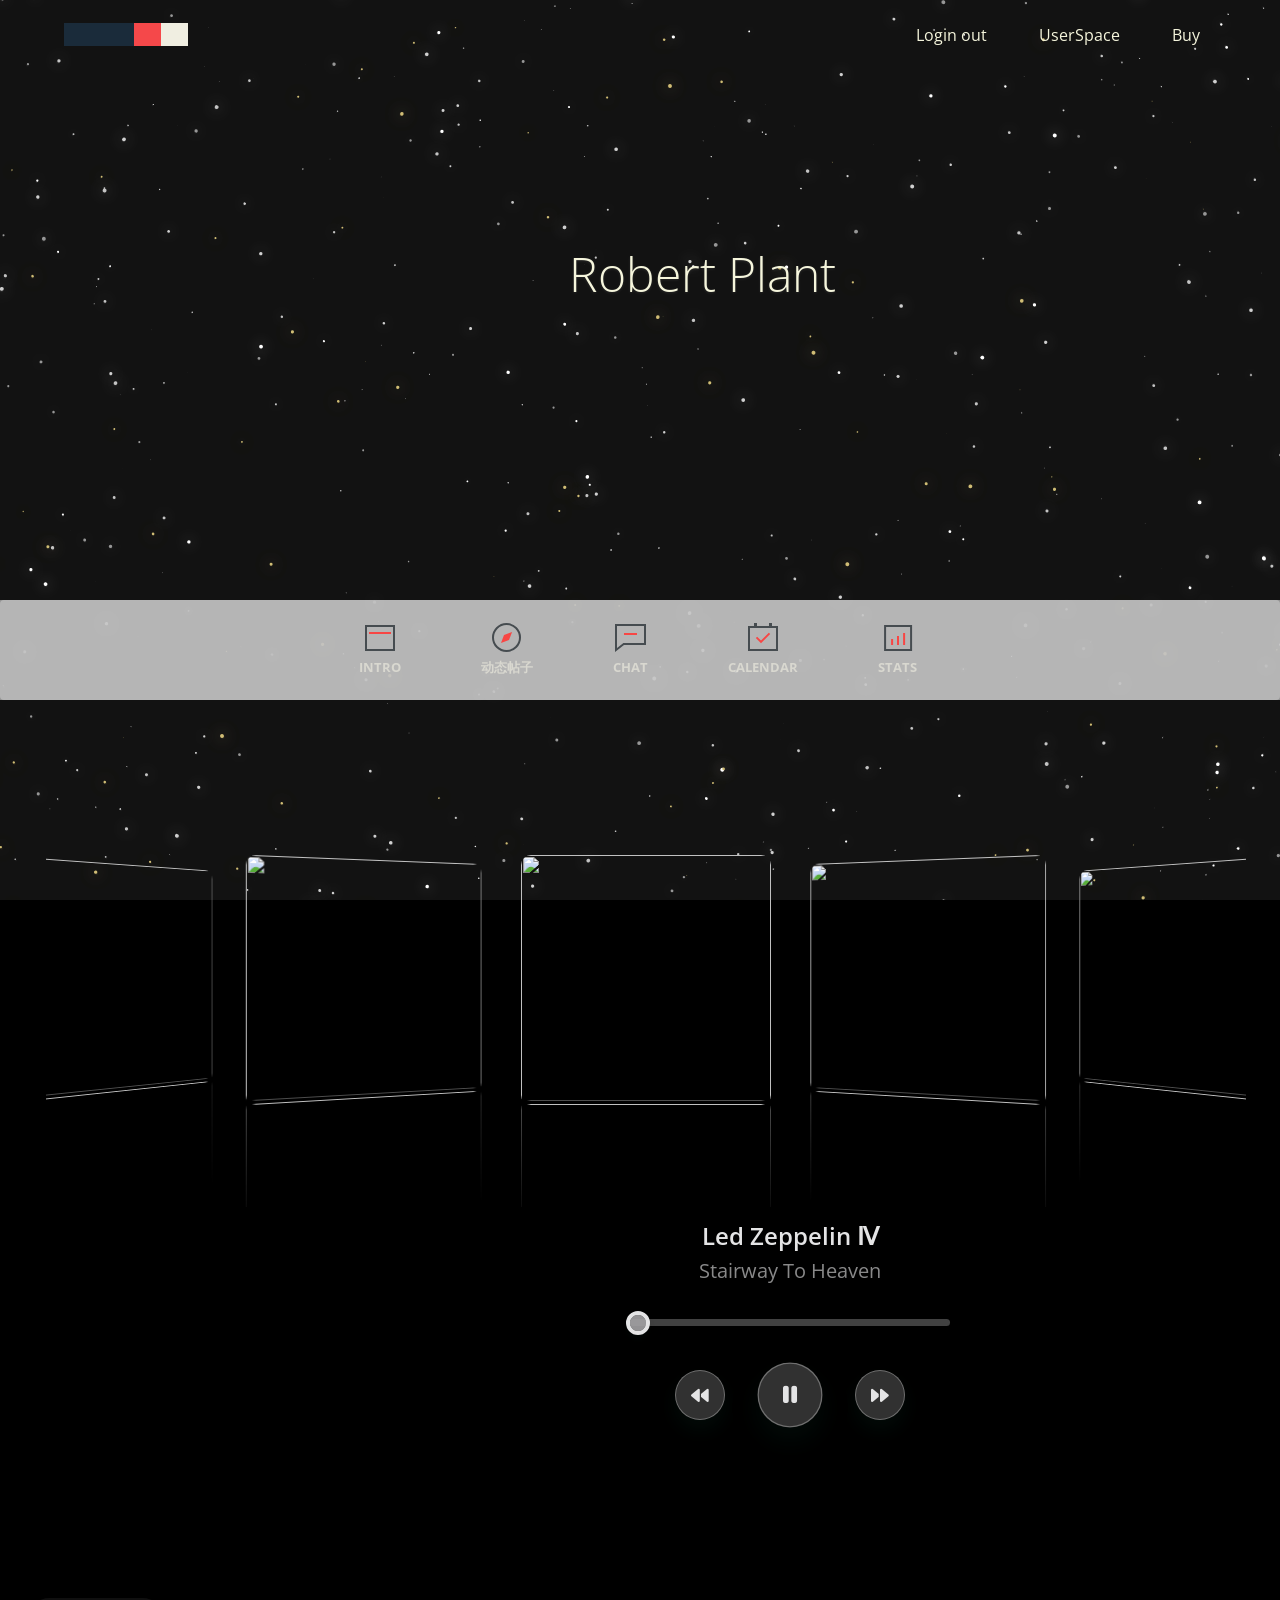
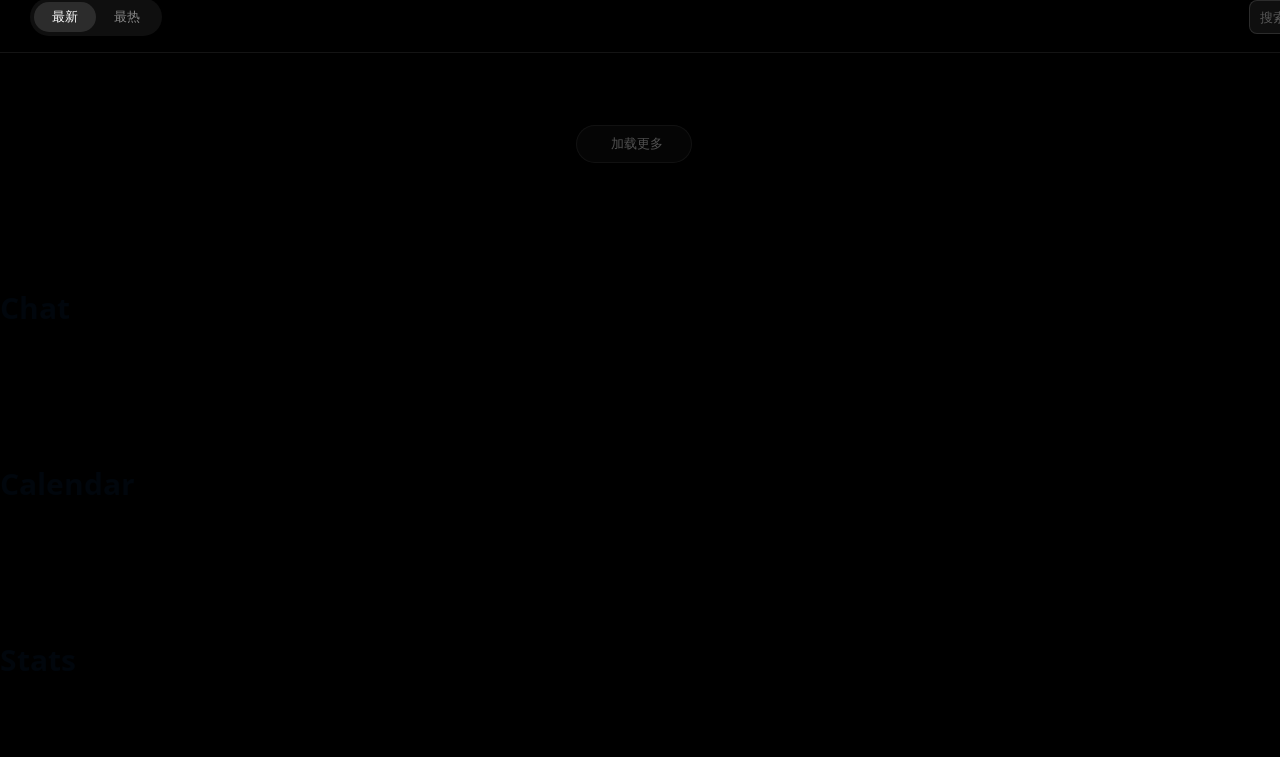
==== index.html @ 61edb46d "first commit" ====
<!doctype html>
<html lang="en" class="no-js">
<head>
	<meta charset="UTF-8">
	<meta name="viewport" content="width=device-width, initial-scale=1">
	<!-- 引入 layui.css -->
<link href="//unpkg.com/layui@2.7.6/dist/css/layui.css" rel="stylesheet">
<!-- ✨ Font Awesome 图标库 -->
<link rel="stylesheet" href="https://cdnjs.cloudflare.com/ajax/libs/font-awesome/6.4.0/css/all.min.css">

<!-- ✨ Swiper JS 库（关键） -->
<link rel="stylesheet" href="https://cdn.jsdelivr.net/npm/swiper@11/swiper-bundle.min.css">
<script src="https://cdn.jsdelivr.net/npm/swiper@11/swiper-bundle.min.js"></script>

<!-- ✨ Ionicons 库（关键） -->
<script type="module" src="https://unpkg.com/ionicons@7/dist/ionicons/ionicons.esm.js"></script>
<script nomodule src="https://unpkg.com/ionicons@7/dist/ionicons/ionicons.js"></script>
		<script src="https://cdn.jsdelivr.net/npm/jquery@3.7.1/dist/jquery.min.js"></script>
		<link href="https://fonts.googleapis.com/css2?family=Anton&display=swap" rel="stylesheet">
		<script src="https://cdn.jsdelivr.net/npm/axios/dist/axios.min.js"></script>
		<link href='http://fonts.googleapis.com/css?family=Open+Sans:400,300,700' rel='stylesheet' type='text/css'>
		<link rel="stylesheet" href="css/newindex.css" />
		
		<link rel="stylesheet" href="css/index2.css" />
		<!-- <link rel="stylesheet" href="./css/button.css" /> -->
		<!-- <link rel="stylesheet" href="css/card.css" /> -->
	<link rel="stylesheet" href="css/reset.css"> <!-- CSS reset -->
	<link rel="stylesheet" href="css/style.css"> <!-- Resource style -->
	<script src="js/modernizr.js"></script> <!-- Modernizr -->
  	<link rel="stylesheet" href="css/backgroud.css" />
	
	<title>Secondary Fixed Navigation</title>
</head>
<body>
	<header class="cd-header">
		<div id="cd-logo"><a href="#0"><img src="img/cd-logo.svg" alt="Logo"></a></div>
		<nav class="cd-primary-nav">
			<ul>
				<!-- inser more links here -->
				<li><a href="#"><span onclick="doLogout()">Login out</span></a></li>
				<li><a href="./IndividulSpace.html" target="_blank">UserSpace</a></li>
				<li><a href="#0">Buy</a></li>
			</ul>
		</nav> <!-- cd-primary-nav -->
	</header>
	<section id="cd-intro">
<!-- 	  <video 
	    autoplay 
	    loop 
	    muted 
	    playsinline
	    style="position:absolute; top:0; left:0; width:100%; height:100%; object-fit:cover;">
	    <source src="./img/video.mp4" type="video/mp4">
	  </video> -->
	  <div id="cd-intro-tagline">
	    <h1>Robert Plant</h1>
	  </div>
	</section>
	<div class="cd-secondary-nav">
		<a href="#0" class="cd-secondary-nav-trigger">Menu<span></span></a> <!-- button visible on small devices -->
		<nav>
			<ul>
				<li>
					<a href="#cd-placeholder-1">
						<b>Intro</b>
						<span></span><!-- icon -->
					</a>
				</li>
				<li>
					<a href="#feed">
						<b>动态帖子</b>
						<span onclick="scrollToSection('feed')"></span><!-- icon -->
					</a>
				</li>
				<li>
					<a href="#cd-placeholder-3">
						<b>Chat</b>
						<span></span><!-- icon -->
					</a>
				</li>
				<li>
					<a href="#cd-placeholder-4">
						<b>Calendar</b>
						<span></span><!-- icon -->
					</a>
				</li>
				<li>
					<a href="#cd-placeholder-5">
						<b>Stats</b>
						<span></span><!-- icon -->
					</a>
				</li>
			</ul>
		</nav>
	</div> <!-- .cd-secondary-nav -->
	<main class="cd-main-content">
<!-- 这是第二个页面的 intro 部分的替换代码 -->
<!-- 替换掉原来的 id="cd-placeholder-1" 的整个 section -->

<section id="cd-placeholder-1" class="cd-section cd-container" style="padding-top: 5px;">
    <!-- ✨ Swiper 音乐播放器替1换原来的 3D 轮播 -->
    <div class="album-cover" style="width: 100%; max-width: 900px; margin: 0 auto;">
        <div class="swiper">
            <div class="swiper-wrapper">
                <div class="swiper-slide">
                    <img src="https://i.pinimg.com/1200x/bd/04/4a/bd044a2bfe30fdae2ee247eb610ee7fc.jpg" />
                    <div class="overlay">
                        <a href="https://www.youtube.com/watch?v=aatr_2MstrI&ab_channel=CleanBandit" target="_blank">
                            <ion-icon name="logo-youtube"></ion-icon>
                        </a>
                    </div>
                </div>
                <div class="swiper-slide">
                    <img src="https://i.pinimg.com/736x/39/7d/5f/397d5f0e73671972cc1ba826bbcb0951.jpg" />
                    <div class="overlay">
                        <a href="https://www.youtube.com/watch?v=qEnfeG8uBRY&ab_channel=AliciaKeys-Topic" target="_blank">
                            <ion-icon name="logo-youtube"></ion-icon>
                        </a>
                    </div>
                </div>
                <div class="swiper-slide">
                    <img src="https://i.pinimg.com/1200x/e3/f9/6a/e3f96ae89937f8302b4157189c29869c.jpg" />
                    <div class="overlay">
                        <a href="https://www.youtube.com/watch?v=LgsaD-vNJ9M" target="_blank">
                            <ion-icon name="logo-youtube"></ion-icon>
                        </a>
                    </div>
                </div>
                <div class="swiper-slide">
                    <img src="https://i.pinimg.com/736x/5f/5f/45/5f5f45f7be4f8486ab60ab002c14325c.jpg" />
                    <div class="overlay">
                        <a href="https://www.youtube.com/watch?v=a5uQMwRMHcs&ab_channel=DaftPunkVEVO" target="_blank">
                            <ion-icon name="logo-youtube"></ion-icon>
                        </a>
                    </div>
                </div>
                <div class="swiper-slide">
                    <img src="https://i.pinimg.com/736x/6d/f1/73/6df173e9adc369f7bd8793ea42a1d3d1.jpg" />
                    <div class="overlay">
                        <a href="https://www.youtube.com/watch?v=H5v3kku4y6Q&ab_channel=HarryStylesVEVO" target="_blank">
                            <ion-icon name="logo-youtube"></ion-icon>
                        </a>
                    </div>
                </div>
                <div class="swiper-slide">
                    <img src="https://i.pinimg.com/736x/e2/64/6e/e2646ec8c16179e3e98889ac340ce8e6.jpg" />
                    <div class="overlay">
                        <a href="https://www.youtube.com/watch?v=9HDEHj2yzew&ab_channel=DuaLipa" target="_blank">
                            <ion-icon name="logo-youtube"></ion-icon>
                        </a>
                    </div>
                </div>
                <div class="swiper-slide">
                    <img src="https://i.pinimg.com/1200x/f8/32/c4/f832c47e38da26bfdaaedd245af47684.jpg" />
                    <div class="overlay">
                        <a href="https://www.youtube.com/watch?v=tCXGJQYZ9JA&ab_channel=TaylorSwiftVEVO" target="_blank">
                            <ion-icon name="logo-youtube"></ion-icon>
                        </a>
                    </div>
                </div>
				<div class="swiper-slide">
				    <img src="https://i.pinimg.com/736x/50/88/e4/5088e42e440f94091fbf8a6433a9eaba.jpg" />
				    <div class="overlay">
				        <a href="https://www.youtube.com/watch?v=tCXGJQYZ9JA&ab_channel=TaylorSwiftVEVO" target="_blank">
				            <ion-icon name="logo-youtube"></ion-icon>
				        </a>
				    </div>
				</div>
            </div>
        </div>
    </div>

    <!-- ✨ 音乐播放器 -->
    <div class="music-player">
        <h1>Title</h1>
        <p>Song Name</p>
        <audio id="song">
            <source src="song-list/Luke-Bergs-Gold.mp3" type="audio/mpeg" />
        </audio>
        <input type="range" value="0" id="progress" />
        <div class="controls">
            <button class="backward">
                <i class="fa-solid fa-backward"></i>
            </button>
            <button class="play-pause-btn">
                <i class="fa-solid fa-play" id="controlIcon"></i>
            </button>
            <button class="forward">
                <i class="fa-solid fa-forward"></i>
            </button>
        </div>
    </div>
</section>
		<section id="feed" class="cd-section cd-container" >		
		<!-- ===== 在 #feed section 内部替换原有结构 ===== -->
		
		<!-- 工具栏 -->
		<div class="feed-toolbar">
		
		  <!-- 排序切换 -->
		  <div class="feed-sort">
		    <div class="feed-sort-indicator" id="feedIndicator"></div>
		    <button class="feed-sort-btn active" id="latestBtn">最新</button>
		    <button class="feed-sort-btn" id="hotBtn">最热</button>
		  </div>
		
		  <!-- 搜索区 -->
		  <div class="feed-search">
		    <input type="text" id="searchInput" placeholder="搜索标题…" style="width:160px;">
		    <select id="typeSelect" onchange="searchFiles()">
		      <option value="">全部类型</option>
		      <option value="image">图片</option>
		      <option value="video">视频</option>
		      <option value="document">文档</option>
		    </select>
		    <button class="feed-search-btn" onclick="searchFiles()">
		      <i class="layui-icon layui-icon-search"></i> 搜索
		    </button>
		  </div>
		
		</div>
		
		<!-- 瀑布流卡片区 -->
		<div id="fileGrid"></div>
		
		<!-- 分页 -->
	<div class="load-more-wrap">
	  <button class="load-more-btn" id="loadMoreBtn" onclick="loadMore()">
	    <i class="layui-icon layui-icon-addition"></i> 加载更多
	  </button>
	  <div class="no-more" id="noMoreText" style="display:none;">已无更多内容</div>
	</div>
	 
	<!-- 返回顶部 -->
	<button id="backToTop" title="返回顶部">
	  <i class="layui-icon layui-icon-up"></i>
	</button>
		</section>
 <!-- #cd-placeholder-2 -->
		<section id="cd-placeholder-3" class="cd-section cd-container">
			<h2>Chat</h2>
		</section> <!-- #cd-placeholder-3 -->

		<section id="cd-placeholder-4" class="cd-section cd-container">
			<h2>Calendar</h2>
		</section> <!-- #cd-placeholder-4 -->

		<section id="cd-placeholder-5" class="cd-section cd-container">
			<h2>Stats</h2>
		</section> <!-- #cd-placeholder-5 -->
	</main> <!-- .cd-main-content -->
	<canvas></canvas>
	<script src="js/background.js"></script>

	<script src="js/newindex.js"></script>
<script src="js/jquery-2.1.1.js"></script>
<script src="js/main.js"></script> <!-- Resource jQuery -->
<script>
(function () {
    const params = new URLSearchParams(window.location.search);
    const token = params.get("token");
    const username = params.get("username");
	const userId = params.get("userId");
    if (token) {
        const user = {
			userId:Number(userId),
            token: token,
            userName: username
        };

        localStorage.setItem("loggedInUser", JSON.stringify(user));

        // 清除 URL 参数（防止刷新重复登录）
        window.history.replaceState({}, document.title, window.location.pathname);

        console.log("GitHub 登录成功", user);
    }
})();

/* ========= 登录态校验 ========= */
const loggedInUser = JSON.parse(localStorage.getItem("loggedInUser"));
function doLogout() {
    if (!confirm('确定要退出登录吗？')) return;
    
    axios.delete('https://robbie-3fob.onrender.com/robert/LoginOut', {
        headers: { 
            Authorization: loggedInUser.token
        }
    }).then(() => {
        localStorage.removeItem('loggedInUser');
        location.href = 'login.html';
    }).catch(err => {
        console.error('登出失败:', err);
        showToast('登出失败');
    });
}

</script>
<script src="js/index2.js"></script>
</body>
</html>
---- css/newindex.css ----
/* ========== Swiper 音乐播放器 CSS ========== */
/* 添加到你的 CSS 文件中 */

.album-cover {
    width: 100%;
    margin: 0 auto;
	position: relative;
	left: -5rem
	
}

.swiper {
	/* overflow:visible; */
    width: 75rem;
    padding: 150px 0 100px;
}

.swiper-wrapper {
    width: auto;  /* ✨ 自动计算宽度 */
}

.swiper-slide {
    position: relative;
    max-width: 250px;
    aspect-ratio: 1/1;
    border-radius: 10px;
}

.swiper-slide img {
    object-fit: cover;
    width: 100%;
    height: 100%;
    border-radius: inherit;
    -webkit-box-reflect: below -5px linear-gradient(transparent, transparent, rgba(0, 0, 0, 0.4));
    pointer-events: none;
    user-select: none;
}

.swiper-slide-active .overlay {
    display: flex;
    align-items: center;
    justify-content: center;
    position: absolute;
    inset: 0;
    width: 100%;
    height: 100%;
    background-color: rgba(28, 22, 37, 0.6);
    border-radius: inherit;
    opacity: 0;
    transition: all 0.4s linear;
}

.swiper-slide:hover .overlay {
    opacity: 1;
}

.swiper-slide .overlay ion-icon {
    opacity: 0;
}

.swiper-slide-active:hover .overlay ion-icon {
    font-size: 4rem;
    color: #eb0b0b;
    opacity: 1;
    cursor: pointer;
}

/* Music Player */
.music-player {
    display: flex;
    flex-direction: column;
    justify-content: center;
    align-items: center;
    color: rgba(228, 228, 229, 1);
    width: 380px;
    padding: 10px 30px;
    border-radius: 20px;
    margin: 0 600px;
}

.music-player h1 {
    font-size: 1.5rem;
    font-weight: 600;
    line-height: 1.6;
}

.music-player p {
    font-size: 1rem;
    font-weight: 400;
    opacity: 0.6;
}

/* Music Player Progress */
#progress {
    appearance: none;
    -webkit-appearance: none;
    width: 100%;
    height: 7px;
    background: rgba(163, 162, 164, 0.4);
    border-radius: 4px;
    margin: 32px 0 24px;
    cursor: pointer;
}

#progress::-webkit-slider-thumb {
    appearance: none;
    -webkit-appearance: none;
    background: rgba(163, 162, 164, 0.9);
    width: 16px;
    aspect-ratio: 1/1;
    border-radius: 50%;
    outline: 4px solid rgba(228, 228, 229, 1);
    box-shadow: 0 6px 10px rgba(5, 36, 28, 0.3);
}

#progress::-moz-range-thumb {
    background: rgba(163, 162, 164, 0.9);
    width: 16px;
    aspect-ratio: 1/1;
    border-radius: 50%;
    outline: 4px solid rgba(228, 228, 229, 1);
    box-shadow: 0 6px 10px rgba(5, 36, 28, 0.3);
    border: none;
}

/* Music Player Controls */
.controls {
    display: flex;
    justify-content: center;
    align-items: center;
}

.controls button {
    display: flex;
    align-items: center;
    justify-content: center;
    width: 50px;
    aspect-ratio: 1/1;
    margin: 20px;
    background: rgba(163, 162, 164, 0.3);
    color: rgba(228, 228, 229, 1);
    border-radius: 50%;
    border: 1px solid rgba(255, 255, 255, 0.3);
    outline: 0;
    font-size: 1.1rem;
    box-shadow: 0 10px 20px rgba(5, 36, 28, 0.3);
    cursor: pointer;
    transition: all 0.3s linear;
}

.controls button:is(:hover, :focus-visible) {
    transform: scale(0.96);
}

.controls button:nth-child(2) {
    transform: scale(1.3);
}

.controls button:nth-child(2):is(:hover, :focus-visible) {
    transform: scale(1.25);
}
---- css/index2.css ----
/* ========== 容器 ========== */
#fileGrid {
  display: flex !important;
  align-items: flex-start;
  gap: 20px;
  padding: 20px;
  padding-left:30px;
  width: 110%;
  box-sizing: border-box;
}
.masonry-col {
  flex: 1;
  display: flex;
  flex-direction: column;
  gap: 12px;
  min-width: 0;
}

/* ========== 卡片 ========== */
.feed-card {
  break-inside: avoid;
  width: 100% !important;
  max-width: 100% !important;
  height: auto !important;

  margin-bottom: 12px;
  border-radius: 10px;
  overflow: hidden;
  background: rgba(255,255,255,0.04);
  border: 0.5px solid rgba(255,255,255,0.08);
  position: relative;
  cursor: pointer;
  transition: transform 0.25s cubic-bezier(.2,.8,.2,1), border-color 0.2s;
  animation: cardRise 0.4s ease both;
  box-sizing: border-box;
}
.feed-card:hover {
  transform: translateY(-3px);
  border-color: rgba(255,255,255,0.2);
}
@keyframes cardRise {
  from { opacity: 0; transform: translateY(12px); }
  to   { opacity: 1; transform: translateY(0); }
}

/* ========== 媒体区 ========== */
.img-box {
  width: 100%;
  height: auto !important;
  min-height: 120px;
  max-height: 400px;
  overflow: hidden;
  position: relative;
}
.img-box img,
.img-box video {
  width: 100%;
  height: auto;
  display: block;
  object-fit: cover;
  transition: transform 0.4s ease;
}
.img-box:hover img,
.img-box:hover video {
  transform: scale(1.05);
}

/* ========== 悬浮遮罩 ========== */
.transparent-box {
  position: absolute;
  inset: 0;
  background: rgba(0,0,0,0);
  transition: background 0.3s ease;
  display: flex;
  align-items: center;
  justify-content: center;
  padding: 12px;
  box-sizing: border-box;
}
.img-box:hover .transparent-box {
  background: rgba(0,0,0,0.55);
}

/* ========== caption 居中 ========== */
.caption {
  opacity: 0;
  transform: translateY(6px);
  transition: opacity 0.3s ease, transform 0.3s ease;
  color: #fff;
  text-align: center;
}
.img-box:hover .caption {
  opacity: 1;
  transform: translateY(0);
}
.caption p:first-child {
  font-size: 19px;
  font-weight: 600;
  margin-bottom: 4px;
  line-height: 1.4;
}
.caption > p:nth-child(2) {
  font-size: 16px;
  opacity: 0.75;
  line-height: 1.5;
}

/* ========== 卡片底部 ========== */
.card-footer {
  display: flex;
  align-items: center;
  flex-shrink: 0px;
  justify-content: space-between;
  padding: 14px 10px;
  border-top: 0.5px solid rgba(255,255,255,0.07);
}
.card-stats {
  display: flex;
  align-items: center;
  gap: 10px;
}
.stat-item {
  display: flex;
  align-items: center;
  gap: 4px;
  font-size: 12spx;
  color: rgba(255,255,255,0.4);
  transition: color 0.2s;
  cursor: pointer;
  user-select: none;
}
.stat-item:hover { color: rgba(255,255,255,0.75); }
.stat-item i { font-size: 18px; }
.stat-item.liked { color: #e05b5b; }
.stat-item.liked i { color: #e05b5b; }

/* 非媒体占位 */
.img-box.color-placeholder {
  min-height: 300px;
  display: flex;
  align-items: center;
  justify-content: center;
}

/* ========== 编辑按钮 ========== */
.edit-btn {
  font-size: 11px !important;
  padding: 2px 8px !important;
  height: auto !important;
  border-radius: 5px !important;
  background: rgba(255,136,0,0.75) !important;
  border: none !important;
  color: #fff !important;
  cursor: pointer;
  position: static !important;
  top: unset !important;
  right: unset !important;
  transition: background 0.2s;
}
.edit-btn:hover { background: rgba(255,136,0,1) !important; }

/* ========== 加载更多 ========== */
.load-more-wrap {
  text-align: center;
  padding: 24px 0 40px;
}
.load-more-btn {
  display: inline-flex;
  align-items: center;
  gap: 6px;
  padding: 9px 28px;
  border-radius: 999px;
  border: 1px solid rgba(255,255,255,0.15);
  background: rgba(255,255,255,0.06);
  color: #e8e8e8;
  font-size: 13px;
  cursor: pointer;
  transition: background 0.2s, border-color 0.2s;
  position: absolute;
}
.load-more-btn:hover { background: rgba(255,255,255,0.12); border-color: rgba(255,255,255,0.25); }
.load-more-btn:disabled { opacity: 0.35; cursor: not-allowed; }
.no-more {
  font-size: 13px;
  color: rgba(255,255,255,0.25);
  letter-spacing: 0.5px;
}

/* ========== 工具栏 ========== */
.feed-toolbar {
	width: 1600px;
  display: flex;
  align-items: center;
  justify-content: space-between;
  flex-wrap: wrap;
  gap: 12px;
  padding: 20px 20px 16px 30px;
  border-bottom: 1px solid rgba(255,255,255,0.08);
  margin-bottom: 8px;
  position: relative;
}
.feed-sort {
  display: flex;
  align-items: center;
  background: rgba(255,255,255,0.06);
  border-radius: 999px;
  padding: 4px;
  position: relative;
}
.feed-sort-btn {
  position: relative;
  z-index: 1;
  font-size: 13px;
  font-weight: 500;
  padding: 6px 18px;
  border-radius: 999px;
  border: none;
  background: transparent;
  color: rgba(255,255,255,0.5);
  cursor: pointer;
  transition: color 0.25s;
}
.feed-sort-btn.active { color: #fff; }
.feed-sort-indicator {
  position: absolute;
  height: calc(100% - 8px);
  background: rgba(255,255,255,0.12);
  border-radius: 999px;
  top: 4px;
  left: 0px;
  transition: width 0.3s cubic-bezier(.4,0,.2,1), transform 0.3s cubic-bezier(.4,0,.2,1);
}
.feed-search {
  display: flex;
  align-items: center;
  gap: 8px;
}
.feed-search input,
.feed-search select {
  height: 34px;
  padding: 0 10px;
  font-size: 13px;
  border: 1px solid rgba(255,255,255,0.12);
  border-radius: 8px;
  background: rgba(255,255,255,0.06);
  color: #e8e8e8;
  outline: none;
  transition: border-color 0.2s;
}
.feed-search input::placeholder { color: rgba(255,255,255,0.3); }
.feed-search input:focus,
.feed-search select:focus { border-color: rgba(255,255,255,0.3); }
.feed-search select option { background: #1a1a2e; }
.feed-search-btn {
  height: 34px;
  padding: 0 14px;
  font-size: 13px;
  border-radius: 8px;
  border: 1px solid rgba(255,255,255,0.15);
  background: rgba(255,255,255,0.08);
  color: #e8e8e8;
  cursor: pointer;
  transition: background 0.2s;
  display: flex;
  align-items: center;
  gap: 5px;
}
.feed-search-btn:hover { background: rgba(255,255,255,0.15); }

/* ========== 返回顶部 ========== */
#backToTop {
  position: fixed;
  bottom: 36px;
  right: 32px;
  width: 40px;
  height: 40px;
  border-radius: 50%;
  background: rgba(255,255,255,0.1);
  border: 1px solid rgba(255,255,255,0.18);
  color: #fff;
  font-size: 16px;
  display: flex;
  align-items: center;
  justify-content: center;
  cursor: pointer;
  opacity: 0;
  transform: translateY(10px);
  transition: opacity 0.3s, transform 0.3s, background 0.2s;
  z-index: 999;
}
#backToTop.show { opacity: 1; transform: translateY(0); }
#backToTop:hover { background: rgba(255,255,255,0.2); }

/* ========== 空提示 ========== */
.empty {
  text-align: center;
  color: rgba(255,255,255,0.3);
  padding: 60px 20px;
  font-size: 14px;
}

/* ========== 其他保留 ========== */
.cd-header,
.cd-main-content {
  position: relative;
  z-index: 2;
}
---- css/button.css ----
/* 保持 HTML 名称不变：#feedFilter, #latestBtn, #hotBtn, #indicator */

/* 容器定位（指示条使用 absolute 定位，offsetLeft 相对于该容器） */
#feedFilter {
  position: relative;           /* 必须：indicator 的 offsetLeft 与容器对齐 */
  display: inline-flex;         /* 横向排列按钮 */
  align-items: center;
  gap: 8px;
  padding: 6px;
  background: transparent;
  user-select: none;
  /* 可根据主题调整下边距以容纳 indicator */
  padding-bottom: 12px;
  box-sizing: border-box;
}

/* 按钮基样式（保留 id 名称，不改变） */
#feedFilter button {
  appearance: none;
  border: 1px solid rgba(0,0,0,0.08);
  background: #f2f2f2;
  color: #333;
  padding: 6px 10px;
  border-radius: 4px;
  cursor: pointer;
  font-size: 13px;
  line-height: 1;
  transition: background-color 0.18s ease, color 0.18s ease, transform 0.12s ease;
  position: relative;
}

/* hover/focus 效果 */
#feedFilter button:hover,
#feedFilter button:focus {
  background: #e9e9e9;
  outline: none;
  transform: translateY(-1px);
}

/* active 按钮（JS 会添加/移除 .active） */
#feedFilter button.active {
  background: #fff;
  box-shadow: 0 2px 6px rgba(0,0,0,0.08);
  color: #111;
  border-color: rgba(0,0,0,0.12);
}

/* 指示条：宽度/位置由 JS 控制（indicator.style.width / transform） */
#indicator {
  position: absolute;
  height: 6px;                       /* 指示条高度（可调） */
  bottom: 4px;                       /* 距容器底部，确保在按钮下方可见 */
  left: 0;
  width: 0;                          /* 初始宽度，JS 会写入 active.offsetWidth */
  background: linear-gradient(90deg,#ff8a00,#e03b7b); /* 渐变色，可按需改 */
  border-radius: 4px;
  transform: translateX(0);
  transition: width 0.22s cubic-bezier(.2,.8,.2,1), transform 0.28s cubic-bezier(.2,.8,.2,1);
  pointer-events: none;              /* 不阻塞点击 */
  box-shadow: 0 2px 6px rgba(0,0,0,0.06);
}

/* 小屏时按钮间距与指示条高度调整 */
@media (max-width: 520px) {
  #feedFilter {
    display: flex;
    flex-wrap: wrap;
    gap: 8px;
    padding-bottom: 18px;
  }
  #indicator { height: 5px; bottom: 6px; }
  #feedFilter button { flex: 1 0 auto; min-width: 90px; text-align: center; }
}

/* 把 pagination 定位到 feed 区域的右上角（不修改 HTML） */
#feed {
	margin-left: 100px;
  position: relative; /* 必须：作为 .pagination 的定位上下文 */
}

/* 绝对定位到父容器 #feed 的右上角 */
.pagination {
  position: absolute;
  top: 60px;            /* 距离 feed 顶部，可按需微调 */
  right: 20px;          /* 距离 feed 右侧，可按需微调 */
  display: inline-flex;
  align-items: center;
  gap: 12px;
  padding: 6px 8px;
  box-sizing: border-box;
  background: transparent;
  z-index: 50;          /* 确保在内容之上 */
}

/* 分页按钮外观（与之前保持一致） */
.pagination button {
  appearance: none;
  border: 1px solid rgba(0,0,0,0.08);
  background: #f2f2f2;
  color: #333;
  padding: 6px 10px;
  border-radius: 4px;
  cursor: pointer;
  font-size: 13px;
  line-height: 1;
  transition: background-color 0.18s ease, color 0.18s ease, transform 0.12s ease;
  position: relative;
}

/* hover / focus 效果 */
.pagination button:hover,
.pagination button:focus {
  background: #e9e9e9;
  outline: none;
  transform: translateY(-1px);
}

/* 页码文本样式（保持 id 名称 #feedPageText 不变） */
#feedPageText {
  min-width: 80px;
  text-align: center;
  color: #333;
  font-size: 13px;
  display: inline-block;
}

/* 窄屏回退：取消绝对定位，改为流内并居中显示 */
@media (max-width: 720px) {
  .pagination {
          /* 恢复文档流，避免遮挡或重叠 */
    display: flex;
    justify-content: center;
    width: 100%;
    margin-top: 10px;
    gap: 8px;
    padding: 8px 6px;
  }
  .pagination button { min-width: 80px; flex: 0 1 auto; }
  #feedPageText { min-width: 60px; font-size: 13px; }
}

/* 翻页按钮 */
#feed .pagination {
    position: relative;
    top: 50%;
    left: 0;
    width: 100vw;
    transform: translateY(-50%);
    pointer-events: none; /* 防止挡住中间内容 */
    z-index: 100;
}
#feed .page-btn {
    pointer-events: auto; /* 恢复点击 */
    width: 56px;
    height: 56px;
    border-radius: 50%;
    border: none;
    background: rgba(0, 0, 0, 0.6);
    color: #fff;
    font-size: 28px;
    font-weight: bold;
    cursor: pointer;

    display: flex;
    align-items: center;
    justify-content: center;

    transition: all 0.25s ease;
}
#feed .page-btn.prev {
    position: fixed;
        left: -48px;
        top: -364px;
}

#feed .page-btn.next {
    position: fixed;
    right: 132px;
	top: -364px;
}
#feed .page-btn:hover {
    background: rgba(245, 72, 74, 0.85);
    transform: scale(1.15);
}

#feed .page-btn:active {
    transform: scale(1.05);
}

/* 白色圆环 */

.dot-wrap {
  position: absolute;
  right: 102px;
  top: 150px;
  z-index: 3;
}

.dot-btn {
  width: 24px;
  height: 24px;
  border-radius: 50%;
  background: #fff;
  border: none;
  cursor: pointer;
  position: relative; /* 只用于给 ::after 定位 */
  padding: 0;
  outline: none;
  top: -50px;
  box-shadow: 0 0 6px rgba(255,255,255,.6);
  transition: box-shadow .3s ease, transform .15s ease;
}


/* 悬停：轻微呼吸感 */
.dot-btn:hover {
  box-shadow:
    0 0 10px rgba(255, 255, 255, 0.9),
    0 0 18px rgba(255, 255, 255, 0.4);
}

/* 点击缩放 */
.dot-btn:active {
  transform: scale(0.9);
}

/* 点击发光波纹 */
.dot-btn::after {
  content: "";
  position: absolute;   /* ✅ 必须是 absolute */

  width: 100%;
  height: 100%;
  border-radius: 50%;
  transform: translate(-50%, -50%);
  opacity: 0;
  pointer-events: none;
  box-shadow: 0 0 0 0 rgba(255,255,255,.8);
}


/* 点击触发动画 */
.dot-btn:active::after {
  animation: glow-pulse 0.3s ease-out;
}

/* 波纹动画 */
@keyframes glow-pulse {
  0% {
    opacity: 0.9;
    box-shadow: 0 0 0 0 rgba(255, 255, 255, 0.8);
  }
  100% {
    opacity: 0;
    box-shadow: 0 0 20px 14px rgba(255, 255, 255, 0);
  }
}

/* 唱片按钮 */
.cd-secondary-nav {
  position: relative;
}
/* 
外层：只负责定位 */
.disc-icon {
  position: absolute;
  right: 24px;
  top: 50%;
  transform: translateY(-50%);
  width: 36px;
  height: 36px;
  cursor: pointer;
  z-index: 5;
}

/* 内层：只负责旋转
/* .disc-img {
  width: 100%;
  height: 100%;
  display: block;
  pointer-events: none;
} */

/* 真正旋转的是 img */
/* .disc-icon.rotating .disc-img {
  animation: disc-spin 4s linear infinite;
} */

@keyframes disc-spin {
  from { transform: rotate(0deg); }
  to   { transform: rotate(360deg); }
}
---- css/style.css ----
/* -------------------------------- 

Primary style

-------------------------------- */
*, *:after, *:before {
  -webkit-box-sizing: border-box;
  -moz-box-sizing: border-box;
  box-sizing: border-box;
}

body {
  font-size: 100%;
  font-family: "Open Sans", sans-serif;
  color: #01060c;
 background-color:lightgrey;
}


a {
  color: #f5484a;
  text-decoration: none;
}

/* img {
  max-width: 100%;
} */

/* -------------------------------- 

Modules - reusable parts of our design

-------------------------------- */
.cd-container {
  /* this class is used to give a max-width to the element it is applied to, and center it horizontally when it reaches that max-width */
  width: 90%;
/*  max-width: 768px; */
/*  margin: 0 auto; */
}
.cd-container:after {
  content: "";
  display: table;
  clear: both;
}

.has-top-margin {
  /* this class is given - using jQuery - to the .cd-main-content following the .cd-secondary-nav when it becomes fixed */
}
@media only screen and (min-width: 1170px) {
  .has-top-margin {
    -webkit-animation: animate-margin-top 0.3s;
    -moz-animation: animate-margin-top 0.3s;
    animation: animate-margin-top 0.3s;
    margin-top: 70px;
  }
}

@-webkit-keyframes animate-margin-top {
  0% {
    margin-top: 100px;
  }

  100% {
    margin-top: 70px;
  }
}
@-moz-keyframes animate-margin-top {
  0% {
    margin-top: 100px;
  }

  100% {
    margin-top: 70px;
  }
}
@keyframes animate-margin-top {
  0% {
    margin-top: 100px;
  }

  100% {
    margin-top: 70px;
  }
}
/* -------------------------------- 

Navigation

-------------------------------- */
.cd-header {
  position: absolute;
  top: 0;
  left: 0;
  width: 100%;
  height: 50px;
  box-shadow: 0 1px 3px rgba(0, 0, 0, 0.2);
  background-color: black;
 /* #030d18 */
  z-index: 5;
}
@media only screen and (min-width: 768px) {
  .cd-header {
    height: 70px;
    background-color: transparent;
    box-shadow: none;
  }
}

#cd-logo {
  float: left;
  margin: 13px 0 0 5%;
  
}
#cd-logo img {
  display: block;
}
@media only screen and (min-width: 768px) {
  #cd-logo {
    margin: 23px 0 0 5%;
  }
}
@media only screen and (min-width: 1170px) {
  #cd-logo.is-hidden {
    /* assign a position fixed and move outside the viewport (on the left) */
    opacity: 0;
    position: fixed;
    left: -20%;
    margin-left: 0;
    -webkit-transition: left 0.3s, opacity 0.3s;
    -moz-transition: left 0.3s, opacity 0.3s;
    transition: left 0.3s, opacity 0.3s;
  }
  #cd-logo.is-hidden.slide-in {
    /* slide in when the secondary navigation gets fixed */
    left: 5%;
    opacity: 1;
  }
}

.cd-primary-nav {
  /* mobile first - navigation hidden by default, triggered by tap/click on navigation icon */
  float: right;
  margin-right: 5%;
  width: 44px;
  height: 100%;
  background: url("../img/cd-icon-menu.svg") no-repeat center center;
  background-size: 44px 44px;
}
.cd-primary-nav ul {
  position: absolute;
  top: 0;
  left: 0;
  width: 100%;
  -webkit-transform: translateY(-100%);
  -moz-transform: translateY(-100%);
  -ms-transform: translateY(-100%);
  -o-transform: translateY(-100%);
  transform: translateY(-100%);
}
.cd-primary-nav ul.is-visible {
  -webkit-transform: translateY(50px);
  -moz-transform: translateY(50px);
  -ms-transform: translateY(50px);
  -o-transform: translateY(50px);
  transform: translateY(50px);
}
.cd-primary-nav a {
  display: block;
  height: 50px;
  line-height: 50px;
  padding-left: 5%;
  background: #000101;
  border-top: 1px solid #051426;
  color: #f0eee1;
}
@media only screen and (min-width: 768px) {
  .cd-primary-nav {
    /* reset navigation values */
    width: auto;
    height: auto;
    background: none;
  }
  .cd-primary-nav ul {
    position: static;
    width: auto;
    -webkit-transform: translateY(0);
    -moz-transform: translateY(0);
    -ms-transform: translateY(0);
    -o-transform: translateY(0);
    transform: translateY(0);
    line-height: 70px;
  }
  .cd-primary-nav ul.is-visible {
    -webkit-transform: translateY(0);
    -moz-transform: translateY(0);
    -ms-transform: translateY(0);
    -o-transform: translateY(0);
    transform: translateY(0);
  }
  .cd-primary-nav li {
    display: inline-block;
    margin-left: 1em;
	        color: beige;
  }
  .cd-primary-nav a {
    display: inline-block;
    height: auto;
    line-height: normal;
    background: transparent;
    padding: .6em 1em;
    border-top: none;
    color: beige
  }
}

/* -------------------------------- 

Intro

-------------------------------- */
#cd-intro {
  position: relative;
  height: 300px;
  background: url(../img/---1.jpg) no-repeat center center;
  background-size: cover;
  z-index: 1;
}
#cd-intro #cd-intro-tagline {
  width: 90%;
  max-width: 1170px;
  margin: 0 auto;
  text-align: center;
  padding-top: 120px;
}
#cd-intro h1 {
  font-size: 3rem;
  font-weight: 300;
  color: beige;
  text-shadow: 0 1px 3px rgba(255, 255, 255, 0.1);
  margin-left: 124px;
}
@media only screen and (min-width: 768px) {
  #cd-intro {
    height: 400px;
  }
  #cd-intro #cd-intro-tagline {
    padding-top: 160px;
  }
}
@media only screen and (min-width: 1170px) {
  #cd-intro {
    height: 600px;
  }
  #cd-intro #cd-intro-tagline {
    padding-top: 250px;
  }
}



/* -------------------------------- 

Secondary Fixed Navigation

-------------------------------- */
.cd-secondary-nav {
  position: relative;
  z-index: 4;
  -webkit-font-smoothing: antialiased;
  -moz-osx-font-smoothing: grayscale;
}
.cd-secondary-nav ul {
  /* mobile first - secondary navigation hidden by default, triggered by tap/click on .cd-secondary-nav-trigger*/
  position: fixed;
  width: 90%;
  max-width: 400px;
  right: 5%;
  bottom: 20px;
  border-radius: 0.25em;
  background: rgba(3, 13, 24, 0.96);
  visibility: hidden;
  z-index: 4;
  -webkit-backface-visibility: hidden;
  backface-visibility: hidden;
  -webkit-transform: scale(0);
  -moz-transform: scale(0);
  -ms-transform: scale(0);
  -o-transform: scale(0);
  transform: scale(0);
  -webkit-transform-origin: 100% 100%;
  -moz-transform-origin: 100% 100%;
  -ms-transform-origin: 100% 100%;
  -o-transform-origin: 100% 100%;
  transform-origin: 100% 100%;
  -webkit-transition: -webkit-transform 0.3s, visibility 0s 0.3s;
  -moz-transition: -moz-transform 0.3s, visibility 0s 0.3s;
  transition: transform 0.3s, visibility 0s 0.3s;
}
.cd-secondary-nav ul.is-visible {
  visibility: visible;
  -webkit-transform: scale(1);
  -moz-transform: scale(1);
  -ms-transform: scale(1);
  -o-transform: scale(1);
  transform: scale(1);
  -webkit-transition: -webkit-transform 0.3s, visibility 0s 0s;
  -moz-transition: -moz-transform 0.3s, visibility 0s 0s;
  transition: transform 0.3s, visibility 0s 0s;
}
.cd-secondary-nav li a {
  display: block;
  padding: 1.6em;
  border-bottom: 1px solid #092645;
  color: #f6f4e7;
}
.cd-secondary-nav li:last-child a {
  border-bottom: none;
}
@media only screen and (min-width: 1170px) {
  .cd-secondary-nav {
    z-index: 4;
    height: 100px;
	background-color: #c3c3c3ba;
    -webkit-transition: height 0.3s;
    -moz-transition: height 0.3s;
    transition: height 0.3s;
  }
  .cd-secondary-nav nav, .cd-secondary-nav ul, .cd-secondary-nav li, .cd-secondary-nav a {
    height: 100%;
  }
  .cd-secondary-nav ul {
    /* reset navigation values */
    position: static;
    width: auto;
    max-width: 100%;
    visibility: visible;
    -webkit-transform: scale(1);
    -moz-transform: scale(1);
    -ms-transform: scale(1);
    -o-transform: scale(1);
    transform: scale(1);
    text-align: center;
    background-color: #c3c3c3ba;
  }
  .cd-secondary-nav li {
    display: inline-block;
    margin-left: -4px;
  }
  .cd-secondary-nav li a {
    position: relative;
    text-align: center;
    display: block;
    padding: 58px 40px 0 40px;
    border-bottom: none;
    -webkit-transition: padding 0.2s;
    -moz-transition: padding 0.2s;
    transition: padding 0.2s;
  }
  .cd-secondary-nav li a b {
    text-transform: uppercase;
    font-size: 13px;
    font-size: 0.8125rem;
    font-weight: 700;
    color: rgba(240, 238, 225, 0.6);
  }
  .cd-secondary-nav li a span {
    position: absolute;
    display: inline-block;
    width: 40px;
    height: 40px;
    top: 18px;
    left: 50%;
    right: auto;
    -webkit-transform: translateX(-50%);
    -moz-transform: translateX(-50%);
    -ms-transform: translateX(-50%);
    -o-transform: translateX(-50%);
    transform: translateX(-50%);
    background-repeat: no-repeat;
    background-image: url(../img/cd-nav-icons.svg);
    -webkit-transition: opacity 0.2s;
    -moz-transition: opacity 0.2s;
    transition: opacity 0.2s;
  }
  .cd-secondary-nav li a:hover b, .cd-secondary-nav li a.active b {
    color: #f0eee1;
  }
  .cd-secondary-nav li:nth-child(1) a span {
    background-position: 0 0;
  }
  .cd-secondary-nav li:nth-child(2) a span {
    background-position: -40px 0;
  }
  .cd-secondary-nav li:nth-child(3) a span {
    background-position: -80px 0;
  }
  .cd-secondary-nav li:nth-child(4) a span {
    background-position: -120px 0;
  }
  .cd-secondary-nav li:nth-child(5) a span {
    background-position: -160px 0;
  }
  .cd-secondary-nav.is-fixed {
    /* on Firefox CSS transition/animation fails when parent element changes position attribute*/
    /* so we defined to diffent classes: .is-fixed to change the position value and .is-animated to change childrens' attributes (padding and opacity)*/
    position: fixed;
    left: 0;
    top: 0;
    height: 70px;
    width: 100%;
  }
  .cd-secondary-nav.animate-children {
    /* on Firefox CSS transition/animation fails when parent element changes position attribute*/
    /* so we defined to diffent classes: .is-fixed to change the position value and .is-animated to change childrens' attributes (padding and opacity)*/
    box-shadow: 0 1px 2px rgba(0, 0, 0, 0.2);
  }
  .cd-secondary-nav.animate-children li a {
    padding: 26px 30px 0 30px;
  }
  .cd-secondary-nav.animate-children li a span {
    opacity: 0;
  }
}

.cd-secondary-nav-trigger {/* 这里合理 */
  position: fixed;
  bottom: 20px;
  right: 5%;
  width: 44px;
  height: 44px;
  background: rgba(3, 13, 24, 0.96);
  border-radius: 0.25em;
  /* image replacement */
  overflow: hidden;
  text-indent: 100%;
  white-space: nowrap;
  z-index: 4;
}
.cd-secondary-nav-trigger span {
  /* the span element is used to create the menu icon */
  position: absolute;
  display: block;
  width: 4px;
  height: 4px;
  border-radius: 50%;
  background: #f0eee1;
  left: 50%;
  top: 50%;
  bottom: auto;
  right: auto;
  -webkit-transform: translateX(-50%) translateY(-50%);
  -moz-transform: translateX(-50%) translateY(-50%);
  -ms-transform: translateX(-50%) translateY(-50%);
  -o-transform: translateX(-50%) translateY(-50%);
  transform: translateX(-50%) translateY(-50%);
  -webkit-transition: background 0.3s;
  -moz-transition: background 0.3s;
  transition: background 0.3s;
}
.cd-secondary-nav-trigger span::before, .cd-secondary-nav-trigger span::after {
  content: '';
  position: absolute;
  background: inherit;
  width: 100%;
  height: 100%;
  border-radius: 50%;
}
.cd-secondary-nav-trigger span::before {
  right: -10px;
  -webkit-transform: rotate(0);
  -moz-transform: rotate(0);
  -ms-transform: rotate(0);
  -o-transform: rotate(0);
  transform: rotate(0);
}
.cd-secondary-nav-trigger span::after {
  left: -10px;
  -webkit-transform: rotate(0);
  -moz-transform: rotate(0);
  -ms-transform: rotate(0);
  -o-transform: rotate(0);
  transform: rotate(0);
}
.cd-secondary-nav-trigger.menu-is-open {
  background: transparent;
}
.cd-secondary-nav-trigger.menu-is-open span {
  background: rgba(240, 238, 225, 0);
  width: 20px;
  height: 2px;
}
.cd-secondary-nav-trigger.menu-is-open span::before, .cd-secondary-nav-trigger.menu-is-open span::after {
  background: #f0eee1;
  width: 100%;
  height: 100%;
  border-radius: 0;
  top: 0;
  left: 0;
}
.cd-secondary-nav-trigger.menu-is-open span::before {
  -webkit-transform: rotate(135deg);
  -moz-transform: rotate(135deg);
  -ms-transform: rotate(135deg);
  -o-transform: rotate(135deg);
  transform: rotate(135deg);
}
.cd-secondary-nav-trigger.menu-is-open span::after {
  -webkit-transform: rotate(225deg);
  -moz-transform: rotate(225deg);
  -ms-transform: rotate(225deg);
  -o-transform: rotate(225deg);
  transform: rotate(225deg);
}
@media only screen and (min-width: 1170px) {
  .cd-secondary-nav-trigger {
    display: none;
  }
}

/* -------------------------------- 

Placeholder Sections

-------------------------------- */
.cd-section {
/*  margin: 0 auto; */
  padding: 2em 0;
}
.cd-section h2 {
  font-size: 20px;
  font-size: 1.25rem;
  margin-bottom: .6em;
  font-weight: 700;
}
.cd-section p {
  line-height: 1.6;
}
@media only screen and (min-width: 1170px) {
  .cd-section {
  /*  margin: 0 auto; */
    padding: 4em 0;
  }
  .cd-section h2 {
    font-size: 30px;
    font-size: 1.875rem;
  }
  .cd-section p {
    font-size: 20px;
    font-size: 1.25rem;
  }
}
---- css/backgroud.css ----
body {
  background: #000000;
  margin: 0;

}

/* ===== 文本淡入淡出动画 ===== */
@keyframes fadeIn {
  from { opacity: 0; }
  to { opacity: 1; }
}

@keyframes chill {
  from { opacity: 1; }
  to { opacity: 1; }
}

@keyframes fadeOut {
  from { opacity: 1; }
  to { opacity: 0; }
}
/* 背景 Canvas —— 永远在最底层 */
canvas {
  position: fixed;        /* 脱离文档流，绑定视口 */
  top: 0;
  left: 0;
  width: 100vw;
  height: 100vh;

  z-index: 0;             /* 明确在最底层 */
  pointer-events: none;   /* ！！！不拦截点击、hover、滚动 */
}
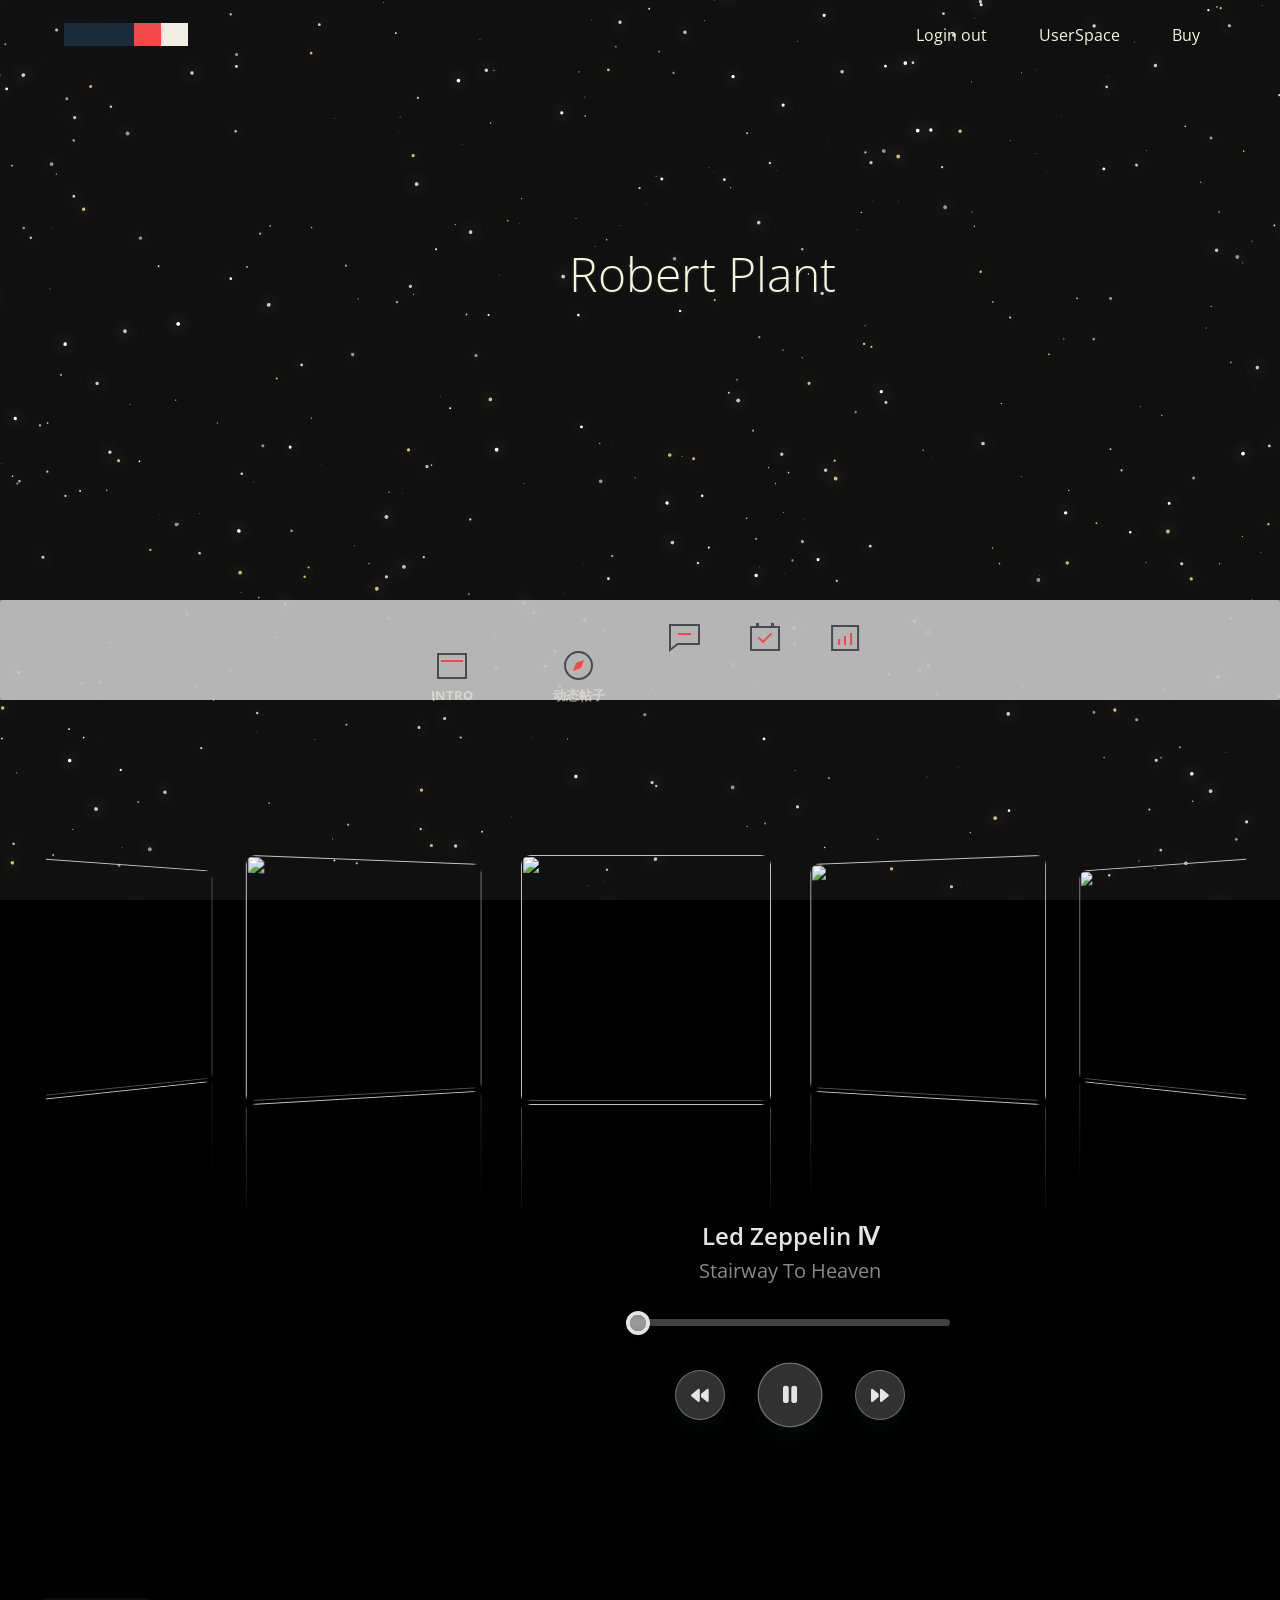
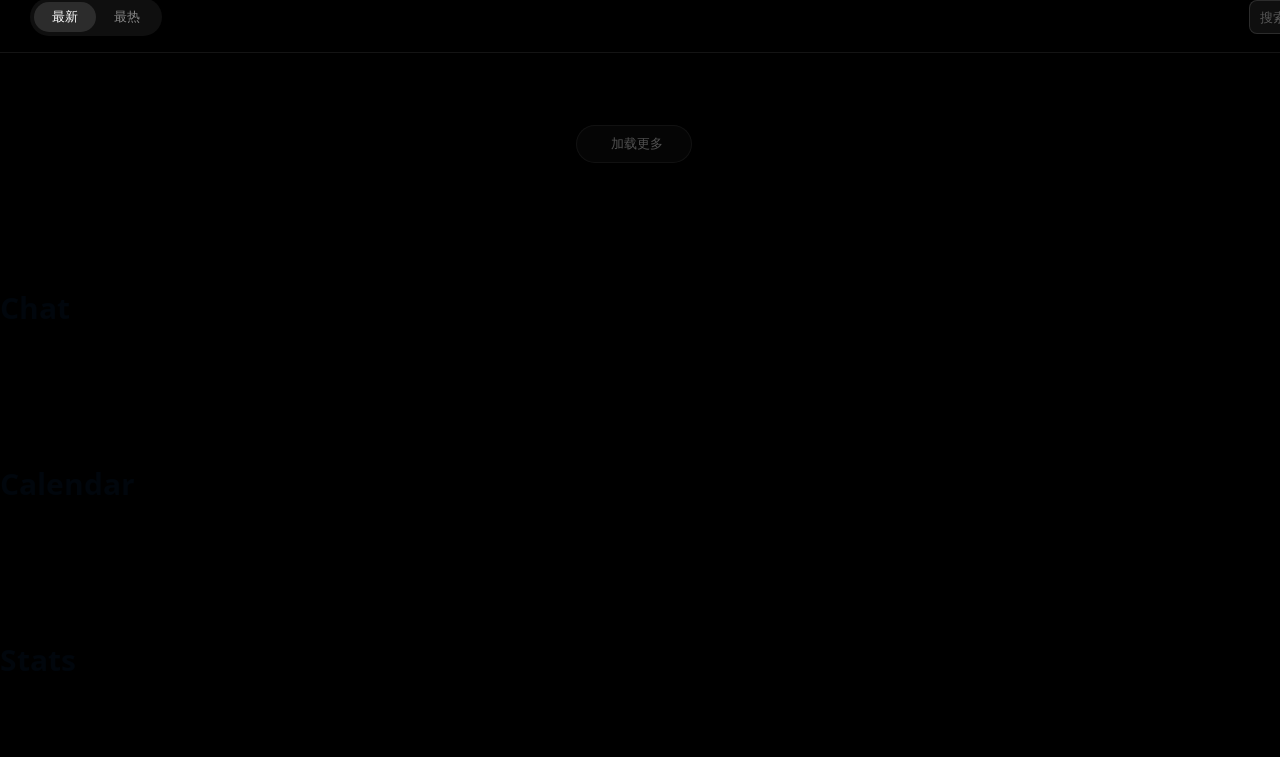
==== commit f7da6c67: "change icon" ====
--- a/index.html
+++ b/index.html
@@ -74,19 +74,19 @@
 				</li>
 				<li>
 					<a href="#cd-placeholder-3">
-						<b>Chat</b>
+						<!-- <b>Chat</b> -->
 						<span></span><!-- icon -->
 					</a>
 				</li>
 				<li>
 					<a href="#cd-placeholder-4">
-						<b>Calendar</b>
+						<!-- <b>Calendar</b> -->
 						<span></span><!-- icon -->
 					</a>
 				</li>
 				<li>
 					<a href="#cd-placeholder-5">
-						<b>Stats</b>
+				<!-- 		<b>Stats</b> -->
 						<span></span><!-- icon -->
 					</a>
 				</li>
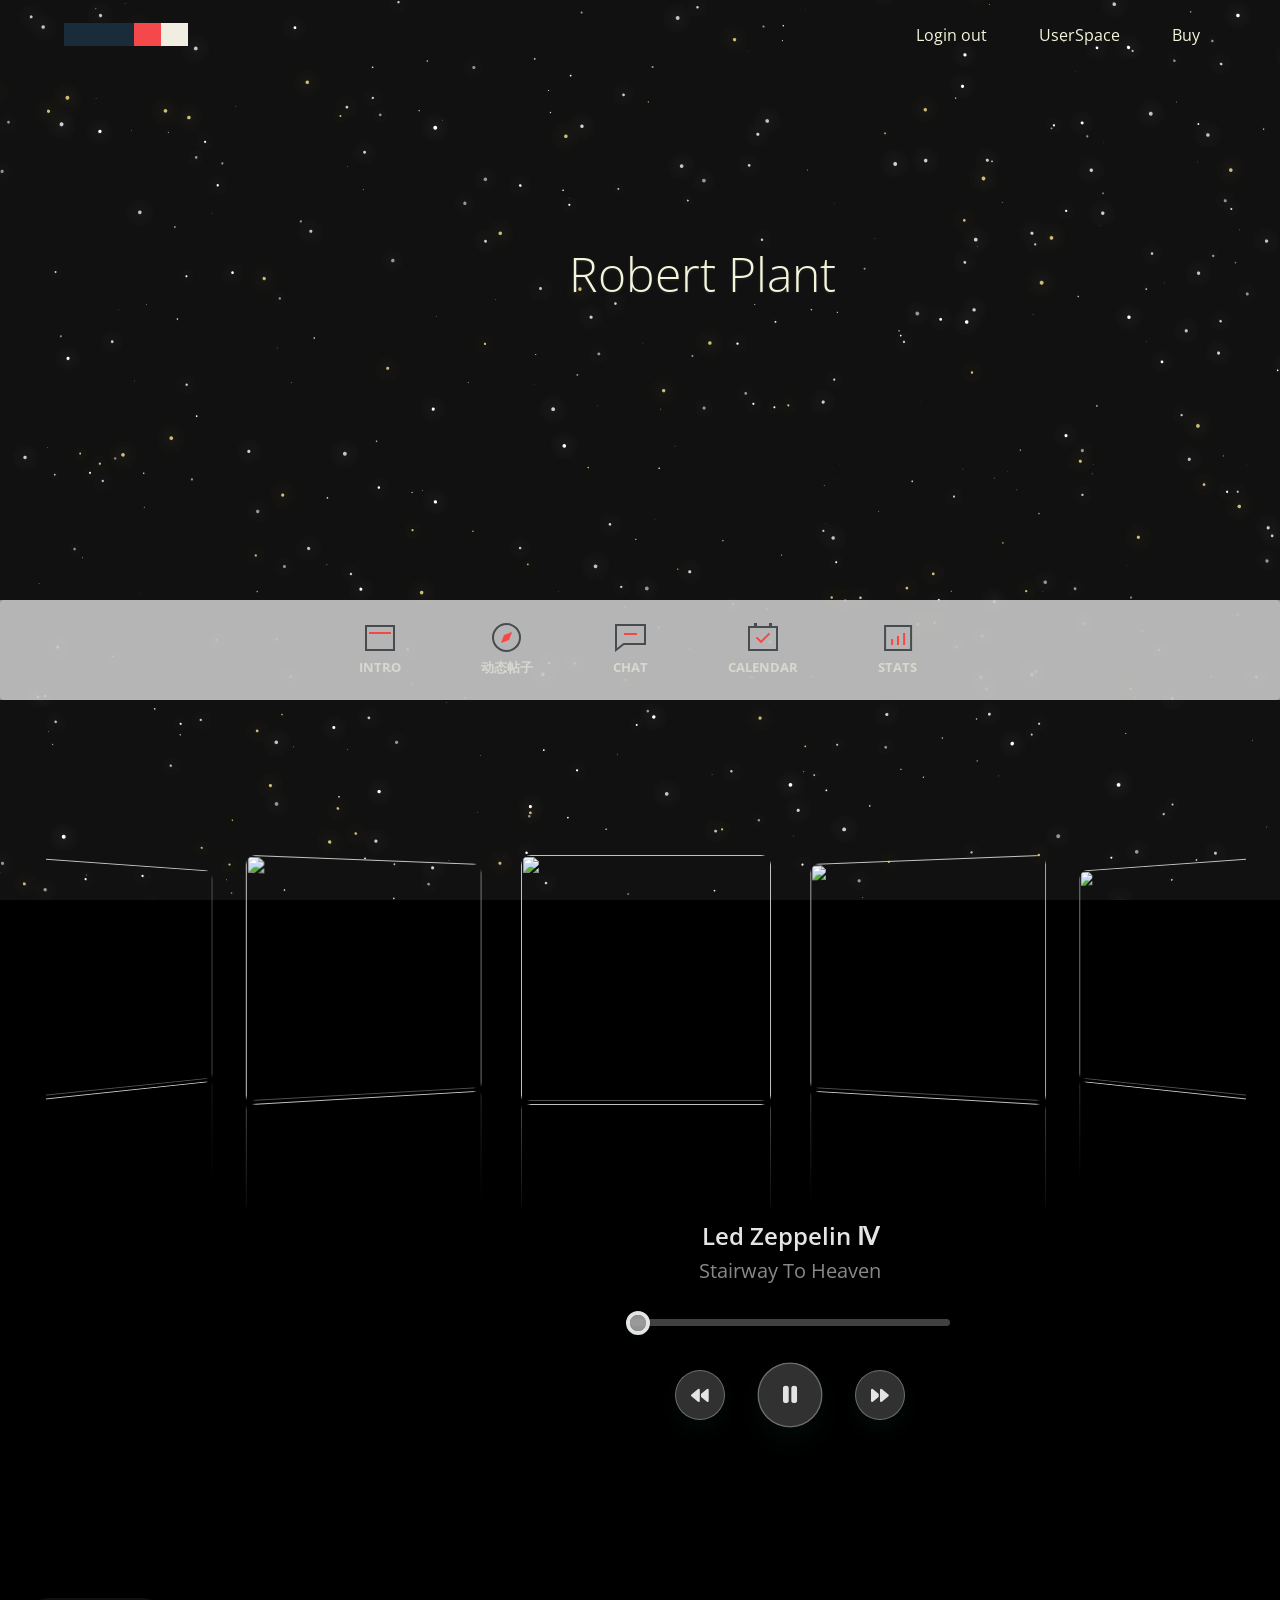
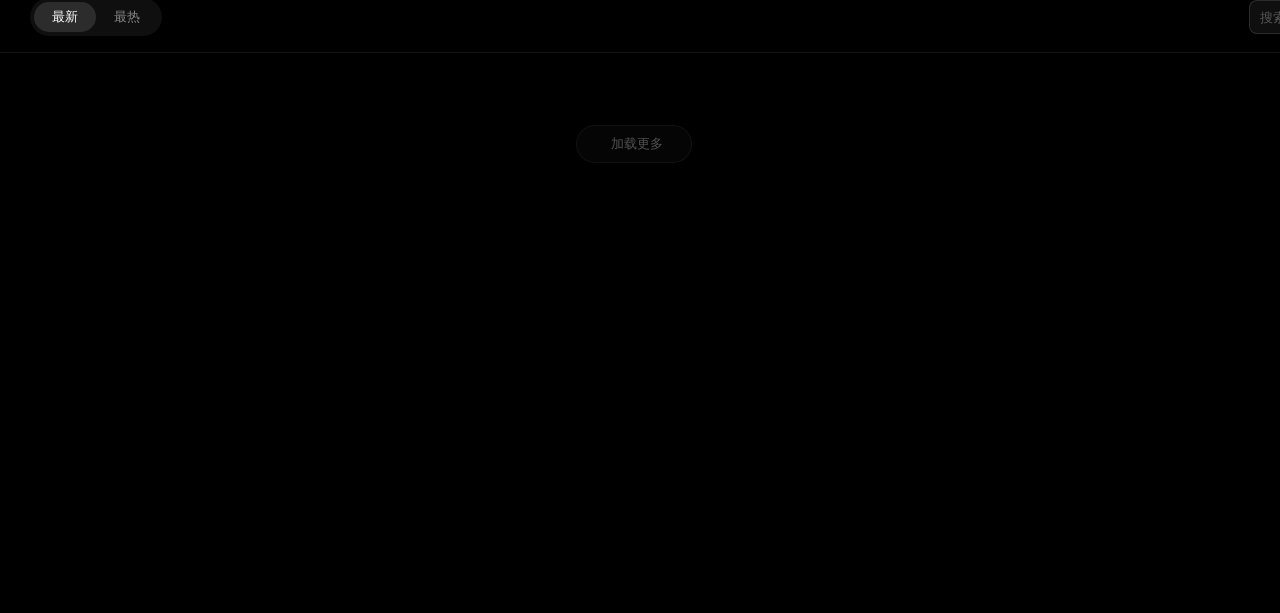
==== commit a18fc9e5: "new change" ====
--- a/index.html
+++ b/index.html
@@ -74,19 +74,19 @@
 				</li>
 				<li>
 					<a href="#cd-placeholder-3">
-						<!-- <b>Chat</b> -->
+						<b>Chat</b>
 						<span></span><!-- icon -->
 					</a>
 				</li>
 				<li>
 					<a href="#cd-placeholder-4">
-						<!-- <b>Calendar</b> -->
+						<b>Calendar</b>
 						<span></span><!-- icon -->
 					</a>
 				</li>
 				<li>
 					<a href="#cd-placeholder-5">
-				<!-- 		<b>Stats</b> -->
+						<b>Stats</b>
 						<span></span><!-- icon -->
 					</a>
 				</li>
@@ -105,65 +105,65 @@
                 <div class="swiper-slide">
                     <img src="https://i.pinimg.com/1200x/bd/04/4a/bd044a2bfe30fdae2ee247eb610ee7fc.jpg" />
                     <div class="overlay">
-                        <a href="https://www.youtube.com/watch?v=aatr_2MstrI&ab_channel=CleanBandit" target="_blank">
-                            <ion-icon name="logo-youtube"></ion-icon>
-                        </a>
+                      <!--  <a href="https://www.youtube.com/watch?v=aatr_2MstrI&ab_channel=CleanBandit" target="_blank">
+                            <ion-icon name="logo-youtube"></ion-icon>
+                        </a> -->
                     </div>
                 </div>
                 <div class="swiper-slide">
                     <img src="https://i.pinimg.com/736x/39/7d/5f/397d5f0e73671972cc1ba826bbcb0951.jpg" />
                     <div class="overlay">
-                        <a href="https://www.youtube.com/watch?v=qEnfeG8uBRY&ab_channel=AliciaKeys-Topic" target="_blank">
-                            <ion-icon name="logo-youtube"></ion-icon>
-                        </a>
+                      <!--  <a href="https://www.youtube.com/watch?v=qEnfeG8uBRY&ab_channel=AliciaKeys-Topic" target="_blank">
+                            <ion-icon name="logo-youtube"></ion-icon>
+                        </a> -->
                     </div>
                 </div>
                 <div class="swiper-slide">
                     <img src="https://i.pinimg.com/1200x/e3/f9/6a/e3f96ae89937f8302b4157189c29869c.jpg" />
                     <div class="overlay">
-                        <a href="https://www.youtube.com/watch?v=LgsaD-vNJ9M" target="_blank">
-                            <ion-icon name="logo-youtube"></ion-icon>
-                        </a>
+                   <!--     <a href="https://www.youtube.com/watch?v=LgsaD-vNJ9M" target="_blank">
+                            <ion-icon name="logo-youtube"></ion-icon>
+                        </a> -->
                     </div>
                 </div>
                 <div class="swiper-slide">
                     <img src="https://i.pinimg.com/736x/5f/5f/45/5f5f45f7be4f8486ab60ab002c14325c.jpg" />
                     <div class="overlay">
-                        <a href="https://www.youtube.com/watch?v=a5uQMwRMHcs&ab_channel=DaftPunkVEVO" target="_blank">
-                            <ion-icon name="logo-youtube"></ion-icon>
-                        </a>
+                      <!--  <a href="https://www.youtube.com/watch?v=a5uQMwRMHcs&ab_channel=DaftPunkVEVO" target="_blank">
+                            <ion-icon name="logo-youtube"></ion-icon>
+                        </a> -->
                     </div>
                 </div>
                 <div class="swiper-slide">
                     <img src="https://i.pinimg.com/736x/6d/f1/73/6df173e9adc369f7bd8793ea42a1d3d1.jpg" />
                     <div class="overlay">
-                        <a href="https://www.youtube.com/watch?v=H5v3kku4y6Q&ab_channel=HarryStylesVEVO" target="_blank">
-                            <ion-icon name="logo-youtube"></ion-icon>
-                        </a>
+                       <!-- <a href="https://www.youtube.com/watch?v=H5v3kku4y6Q&ab_channel=HarryStylesVEVO" target="_blank">
+                            <ion-icon name="logo-youtube"></ion-icon>
+                        </a> -->
                     </div>
                 </div>
                 <div class="swiper-slide">
                     <img src="https://i.pinimg.com/736x/e2/64/6e/e2646ec8c16179e3e98889ac340ce8e6.jpg" />
                     <div class="overlay">
-                        <a href="https://www.youtube.com/watch?v=9HDEHj2yzew&ab_channel=DuaLipa" target="_blank">
-                            <ion-icon name="logo-youtube"></ion-icon>
-                        </a>
+                     <!--   <a href="https://www.youtube.com/watch?v=9HDEHj2yzew&ab_channel=DuaLipa" target="_blank">
+                            <ion-icon name="logo-youtube"></ion-icon>
+                        </a> -->
                     </div>
                 </div>
                 <div class="swiper-slide">
                     <img src="https://i.pinimg.com/1200x/f8/32/c4/f832c47e38da26bfdaaedd245af47684.jpg" />
                     <div class="overlay">
-                        <a href="https://www.youtube.com/watch?v=tCXGJQYZ9JA&ab_channel=TaylorSwiftVEVO" target="_blank">
-                            <ion-icon name="logo-youtube"></ion-icon>
-                        </a>
+                      <!--  <a href="https://www.youtube.com/watch?v=tCXGJQYZ9JA&ab_channel=TaylorSwiftVEVO" target="_blank">
+                            <ion-icon name="logo-youtube"></ion-icon>
+                        </a> -->
                     </div>
                 </div>
 				<div class="swiper-slide">
 				    <img src="https://i.pinimg.com/736x/50/88/e4/5088e42e440f94091fbf8a6433a9eaba.jpg" />
 				    <div class="overlay">
-				        <a href="https://www.youtube.com/watch?v=tCXGJQYZ9JA&ab_channel=TaylorSwiftVEVO" target="_blank">
+				    <!--    <a href="https://www.youtube.com/watch?v=tCXGJQYZ9JA&ab_channel=TaylorSwiftVEVO" target="_blank">
 				            <ion-icon name="logo-youtube"></ion-icon>
-				        </a>
+				        </a> -->
 				    </div>
 				</div>
             </div>
@@ -238,15 +238,15 @@
 		</section>
  <!-- #cd-placeholder-2 -->
 		<section id="cd-placeholder-3" class="cd-section cd-container">
-			<h2>Chat</h2>
+			<!-- <h2>Chat</h2> -->
 		</section> <!-- #cd-placeholder-3 -->
 
 		<section id="cd-placeholder-4" class="cd-section cd-container">
-			<h2>Calendar</h2>
+			<!-- <h2>Calendar</h2> -->
 		</section> <!-- #cd-placeholder-4 -->
 
 		<section id="cd-placeholder-5" class="cd-section cd-container">
-			<h2>Stats</h2>
+		<!-- 	<h2>Stats</h2> -->
 		</section> <!-- #cd-placeholder-5 -->
 	</main> <!-- .cd-main-content -->
 	<canvas></canvas>
